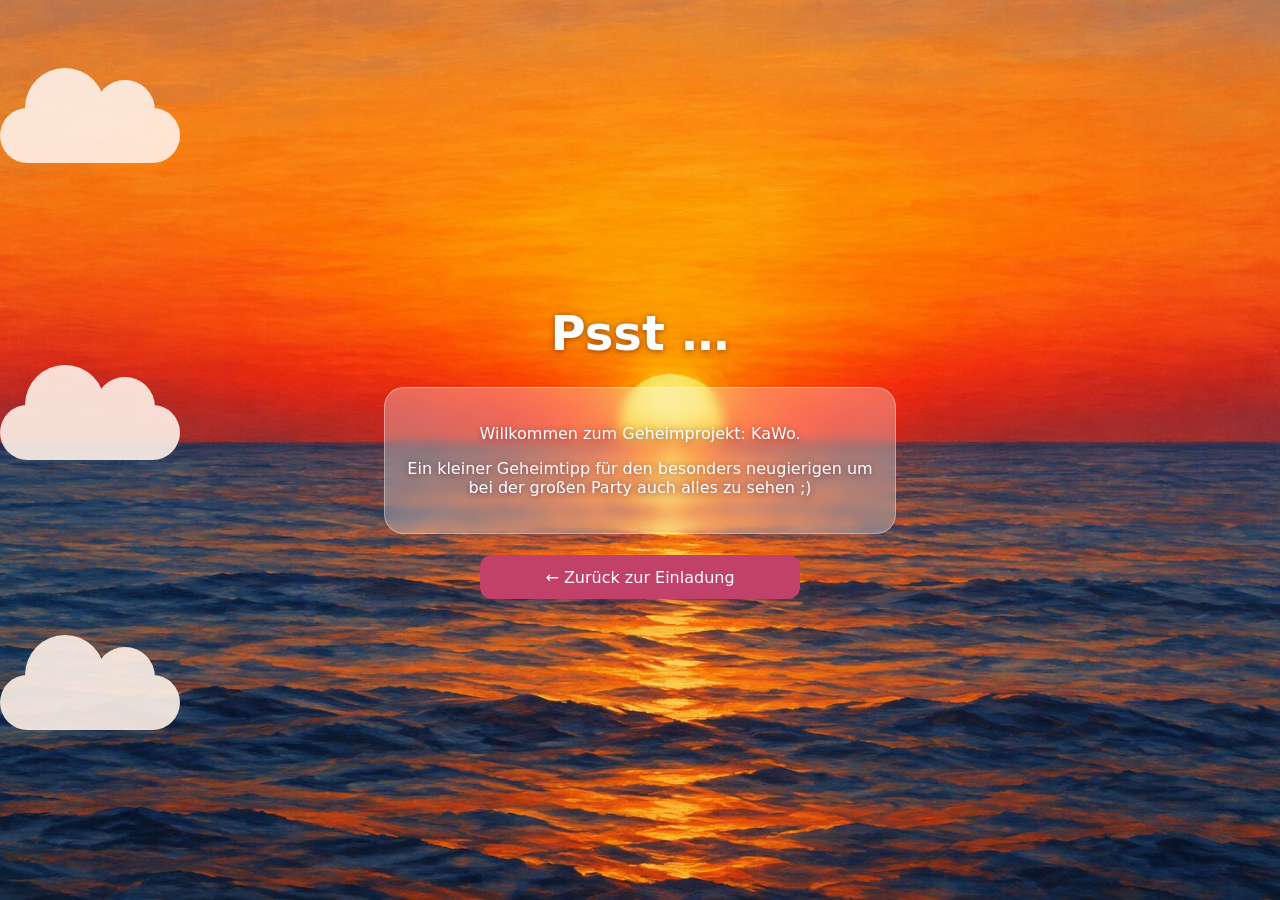
==== psst-7x3k.html @ a2a37d26 "Bilder, Sonnenuntergang, Geheimseite" ====
<!doctype html>
<html lang="de">
<head>
  <meta charset="utf-8">
  <meta name="viewport" content="width=device-width, initial-scale=1">
  <meta name="robots" content="noindex">
  <title>Psst</title>
  <link rel="stylesheet" href="style.css">
</head>
<body>
  <div class="sky" aria-hidden="true">
    <div class="cloud" style="top:12%; --s:1;  animation-duration:60s"></div>
    <div class="cloud" style="top:45%; --s:.8; animation-duration:85s; animation-delay:-40s"></div>
    <div class="cloud" style="top:75%; --s:1.2; animation-duration:70s; animation-delay:-15s"></div>
  </div>
  <header class="hero">
    <h1>Psst …</h1>
    <div class="card">
      <p>Willkommen zum Geheimprojekt: KaWo.</p>
      <p>Ein kleiner Geheimtipp für den besonders neugierigen um bei der großen Party auch alles zu sehen ;)</p>
    </div>
    <a class="btn back" href="index.html">← Zurück zur Einladung</a>
  </header>
</body>
</html>
---- style.css ----
:root {
  --sunset: linear-gradient(180deg, #1f2a6b 0%, #5a3a8a 30%, #b64a86 55%, #f0705a 80%, #ffa45c 100%);
  --card: rgba(255, 255, 255, .3);   /* Alpha 0.3, hier änderbar */
  --cloud: #fff1e8;
}
* { box-sizing: border-box; }
body { margin: 0; font-family: system-ui, sans-serif; color: #fff;
       text-shadow: 0 1px 6px rgba(40, 10, 50, .5); }

/* Hintergrund: Foto liegt oben, der Sonnenuntergang darunter als Ersatz */
.sky { position: fixed; inset: 0; z-index: -1; overflow: hidden;
       background: url("bilder/hintergrund.jpg") center / cover no-repeat, var(--sunset); }

/* Wolken */
.cloud, .cloud::before, .cloud::after { background: var(--cloud); }
.cloud { position: absolute; left: 0; width: 180px; height: 55px; border-radius: 60px;
         opacity: .9; animation: drift linear infinite; }
.cloud::before, .cloud::after { content: ""; position: absolute; border-radius: 50%; }
.cloud::before { width: 80px; height: 80px; top: -40px; left: 25px; }
.cloud::after  { width: 60px; height: 60px; top: -28px; left: 95px; }

@keyframes drift {
  from { transform: translateX(-260px) scale(var(--s, 1)); }
  to   { transform: translateX(calc(100vw + 60px)) scale(var(--s, 1)); }
}

/* Die besondere Wolke: liegt über dem Inhalt, leuchtet golden, bleibt beim Antippen stehen */
.secret { position: fixed; z-index: 10; top: 34%; --s: 1.15; --cloud: #fff6d8;
          text-decoration: none; cursor: pointer;
          animation: drift 70s linear infinite, glow 3s ease-in-out infinite; }
@keyframes glow {
  0%, 100% { filter: drop-shadow(0 0 6px rgba(255, 220, 140, .6)); }
  50%      { filter: drop-shadow(0 0 16px rgba(255, 220, 140, 1)); }
}
.secret:hover, .secret:active, .secret:focus-visible { animation-play-state: paused; }
.secret:focus-visible { outline: 3px solid #fff; outline-offset: 6px; }

@media (prefers-reduced-motion: reduce) {
  .cloud { animation: none; transform: translateX(30vw); }
}

/* Kopfbereich */
.hero { min-height: 100svh; display: flex; flex-direction: column; align-items: center;
        justify-content: center; text-align: center; padding: 1rem; }
.hero h1 { font-size: 3rem; margin: .2em 0; font-weight: 600; }
.hero-photo { width: min(70vw, 260px); aspect-ratio: 1; object-fit: cover; border-radius: 50%;
              border: 4px solid rgba(255, 255, 255, .8); margin-bottom: 1rem; }
.hero .card { max-width: 32rem; }
.back { max-width: 20rem; }

/* Karten mit 30 % Weiß */
.card { background: var(--card); backdrop-filter: blur(6px); -webkit-backdrop-filter: blur(6px);
        border: 1px solid rgba(255, 255, 255, .35); border-radius: 20px; padding: 1.25rem; margin: 1rem; }
.card h2 { margin-top: 0; }

/* Bilder */
.photo { width: 100%; border-radius: 14px; display: block; margin-top: .75rem; }
.gallery { display: grid; grid-template-columns: 1fr 1fr; gap: .5rem; }
.gallery img { width: 100%; aspect-ratio: 1; object-fit: cover; border-radius: 14px; display: block; }

/* Formular */
input:not([type="radio"]), textarea, button, .btn {
  font: inherit; width: 100%; padding: .8rem; margin: .3rem 0; border-radius: 12px;
  border: 1px solid rgba(255, 255, 255, .6); text-shadow: none; }
input:not([type="radio"]), textarea { background: rgba(255, 255, 255, .9); color: #2a1a3a; }
button, .btn { display: block; text-align: center; text-decoration: none; cursor: pointer;
               background: #c2416b; color: #fff; border: 0; }
button.secondary { background: rgba(255, 255, 255, .35); color: #fff; }
button:disabled { opacity: .6; }
fieldset { border: 0; padding: 0; margin: .5rem 0; }
fieldset label { display: block; padding: .3rem 0; }
fieldset input { margin-right: .5rem; }
.name-row { display: flex; gap: .5rem; }
.name-row button { width: auto; background: rgba(255, 255, 255, .35); }
.guest { padding: .6rem 0; border-bottom: 1px solid rgba(255, 255, 255, .3); }
.meals { display: flex; flex-wrap: wrap; gap: .2rem 1rem; padding: .2rem 0; }
.meals label { display: flex; align-items: center; }
.meals input { margin: 0 .4rem 0 0; }
.no-meal .meals { display: none; }
.hp { position: absolute; left: -9999px; }
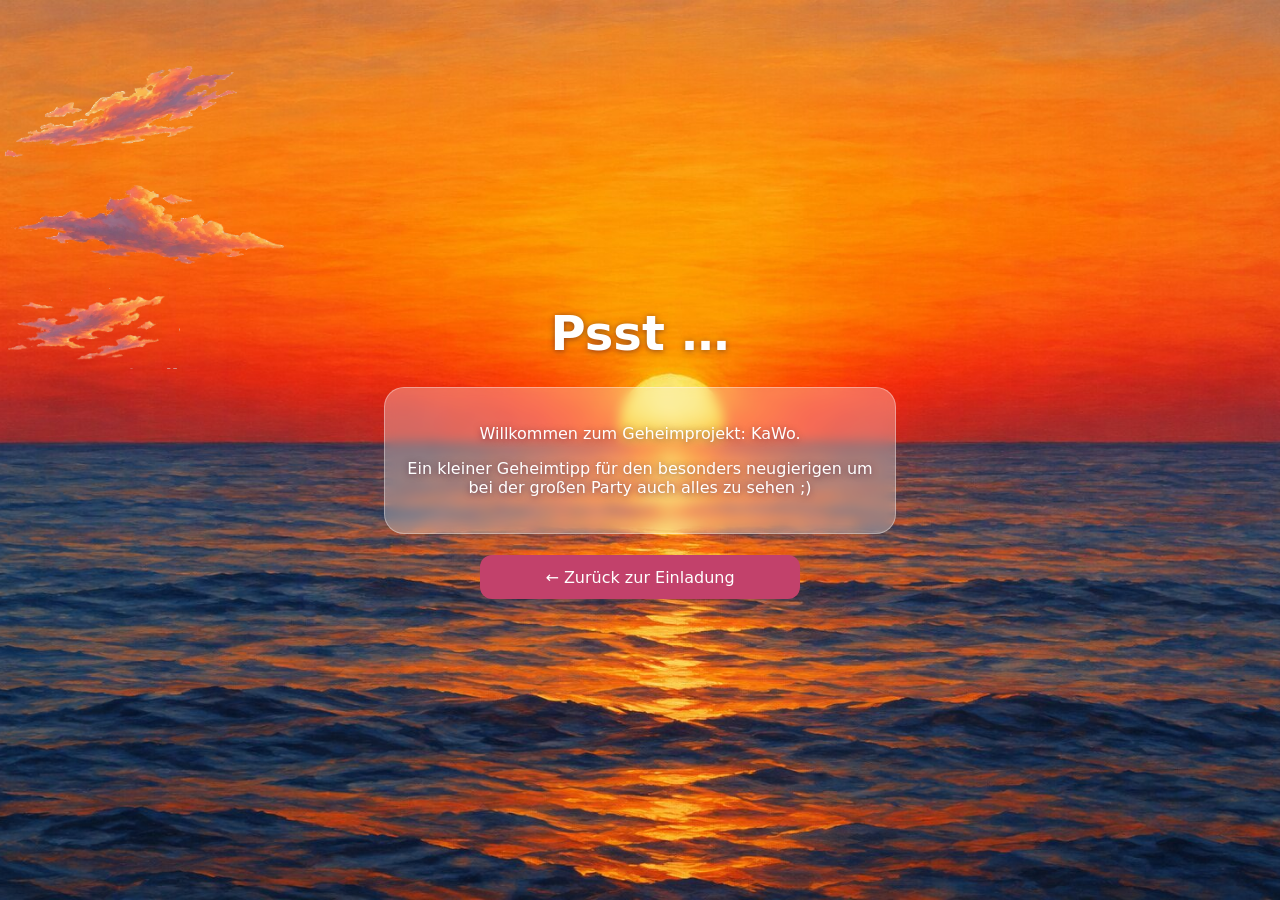
==== commit eef8bd6e: "Wolken als png und scrollbarere Hintergrund mit sich wiederholenden Pattern." ====
--- a/psst-7x3k.html
+++ b/psst-7x3k.html
@@ -8,11 +8,11 @@
   <link rel="stylesheet" href="style.css">
 </head>
 <body>
-  <div class="sky" aria-hidden="true">
-    <div class="cloud" style="top:12%; --s:1;  animation-duration:60s"></div>
-    <div class="cloud" style="top:45%; --s:.8; animation-duration:85s; animation-delay:-40s"></div>
-    <div class="cloud" style="top:75%; --s:1.2; animation-duration:70s; animation-delay:-15s"></div>
-  </div>
+   <div class="sky" aria-hidden="true">
+  <img class="cloud-img" src="bilder/wolke1.png" alt="" style="top:6%;  --w:240px; animation-duration:55s">
+  <img class="cloud-img" src="bilder/wolke3.png" alt="" style="top:20%; --w:300px; animation-duration:65s; animation-delay:-20s">
+  <img class="cloud-img" src="bilder/wolke4.png" alt="" style="top:32%; --w:180px; animation-duration:90s; animation-delay:-60s">
+</div>
   <header class="hero">
     <h1>Psst …</h1>
     <div class="card">
--- a/style.css
+++ b/style.css
@@ -11,23 +11,20 @@
 .sky { position: fixed; inset: 0; z-index: -1; overflow: hidden;
        background: url("bilder/hintergrund.jpg") center / cover no-repeat, var(--sunset); }
 
-/* Wolken */
-.cloud, .cloud::before, .cloud::after { background: var(--cloud); }
-.cloud { position: absolute; left: 0; width: 180px; height: 55px; border-radius: 60px;
-         opacity: .9; animation: drift linear infinite; }
-.cloud::before, .cloud::after { content: ""; position: absolute; border-radius: 50%; }
-.cloud::before { width: 80px; height: 80px; top: -40px; left: 25px; }
-.cloud::after  { width: 60px; height: 60px; top: -28px; left: 95px; }
+/* Wolken als Bilder */
+.cloud-img { position: absolute; left: 0; width: var(--w, 220px); height: auto;
+             opacity: .95; animation: fly linear infinite; will-change: transform; }
 
-@keyframes drift {
-  from { transform: translateX(-260px) scale(var(--s, 1)); }
-  to   { transform: translateX(calc(100vw + 60px)) scale(var(--s, 1)); }
+@keyframes fly {
+  from { transform: translateX(-100%); }
+  to   { transform: translateX(100vw); }
 }
 
-/* Die besondere Wolke: liegt über dem Inhalt, leuchtet golden, bleibt beim Antippen stehen */
-.secret { position: fixed; z-index: 10; top: 34%; --s: 1.15; --cloud: #fff6d8;
-          text-decoration: none; cursor: pointer;
-          animation: drift 70s linear infinite, glow 3s ease-in-out infinite; }
+/* Die besondere Wolke: liegt über dem Inhalt, leuchtet, bleibt beim Antippen stehen */
+.secret { position: absolute; left: 0; top: 34%; display: block;
+          width: var(--w, 200px); cursor: pointer;
+          animation: fly 70s linear infinite, glow 3s ease-in-out infinite; }
+.secret img { display: block; width: 100%; height: auto; }
 @keyframes glow {
   0%, 100% { filter: drop-shadow(0 0 6px rgba(255, 220, 140, .6)); }
   50%      { filter: drop-shadow(0 0 16px rgba(255, 220, 140, 1)); }
@@ -35,16 +32,12 @@
 .secret:hover, .secret:active, .secret:focus-visible { animation-play-state: paused; }
 .secret:focus-visible { outline: 3px solid #fff; outline-offset: 6px; }
 
-@media (prefers-reduced-motion: reduce) {
-  .cloud { animation: none; transform: translateX(30vw); }
-}
-
 /* Kopfbereich */
 .hero { min-height: 100svh; display: flex; flex-direction: column; align-items: center;
         justify-content: center; text-align: center; padding: 1rem; }
 .hero h1 { font-size: 3rem; margin: .2em 0; font-weight: 600; }
-.hero-photo { width: min(70vw, 260px); aspect-ratio: 1; object-fit: cover; border-radius: 50%;
-              border: 4px solid rgba(255, 255, 255, .8); margin-bottom: 1rem; }
+.hero-photo { width: min(34vw, 300px); aspect-ratio: 1; object-fit: cover; border-radius: 50%;
+              border: 3px solid rgba(255, 255, 255, .8); margin: .6rem 0; }
 .hero .card { max-width: 32rem; }
 .back { max-width: 20rem; }
 
@@ -77,4 +70,22 @@
 .meals label { display: flex; align-items: center; }
 .meals input { margin: 0 .4rem 0 0; }
 .no-meal .meals { display: none; }
-.hp { position: absolute; left: -9999px; }+.hp { position: absolute; left: -9999px; }
+/* Hintergrund: erster Bildschirm mit Wolken, danach endlose Schleife */
+html { background: #ffa45c; }
+body { position: relative; isolation: isolate; }
+
+.bg { background: url("bilder/hintergrund.jpg") center / cover no-repeat, var(--sunset); }
+
+.sky-top { position: absolute; top: 0; left: 0; width: 100%; height: 100svh;
+           z-index: -1; overflow: hidden; }
+
+.tiles { position: absolute; top: 100svh; bottom: 0; left: 0; width: 100%;
+         z-index: -1; overflow: hidden; }
+.tile { position: relative; height: 50svh; overflow: hidden; }
+.tile:nth-child(odd) { transform: scaleY(-1); }
+.tile > div { position: absolute; left: 0; bottom: 0; width: 100%; height: 100svh; }
+
+/* Der Kopfbereich lässt Klicks auf die Wolke dahinter durch */
+.hero, .hero > * { pointer-events: none; }
+.hero a, .hero button, .hero .card { pointer-events: auto; }
